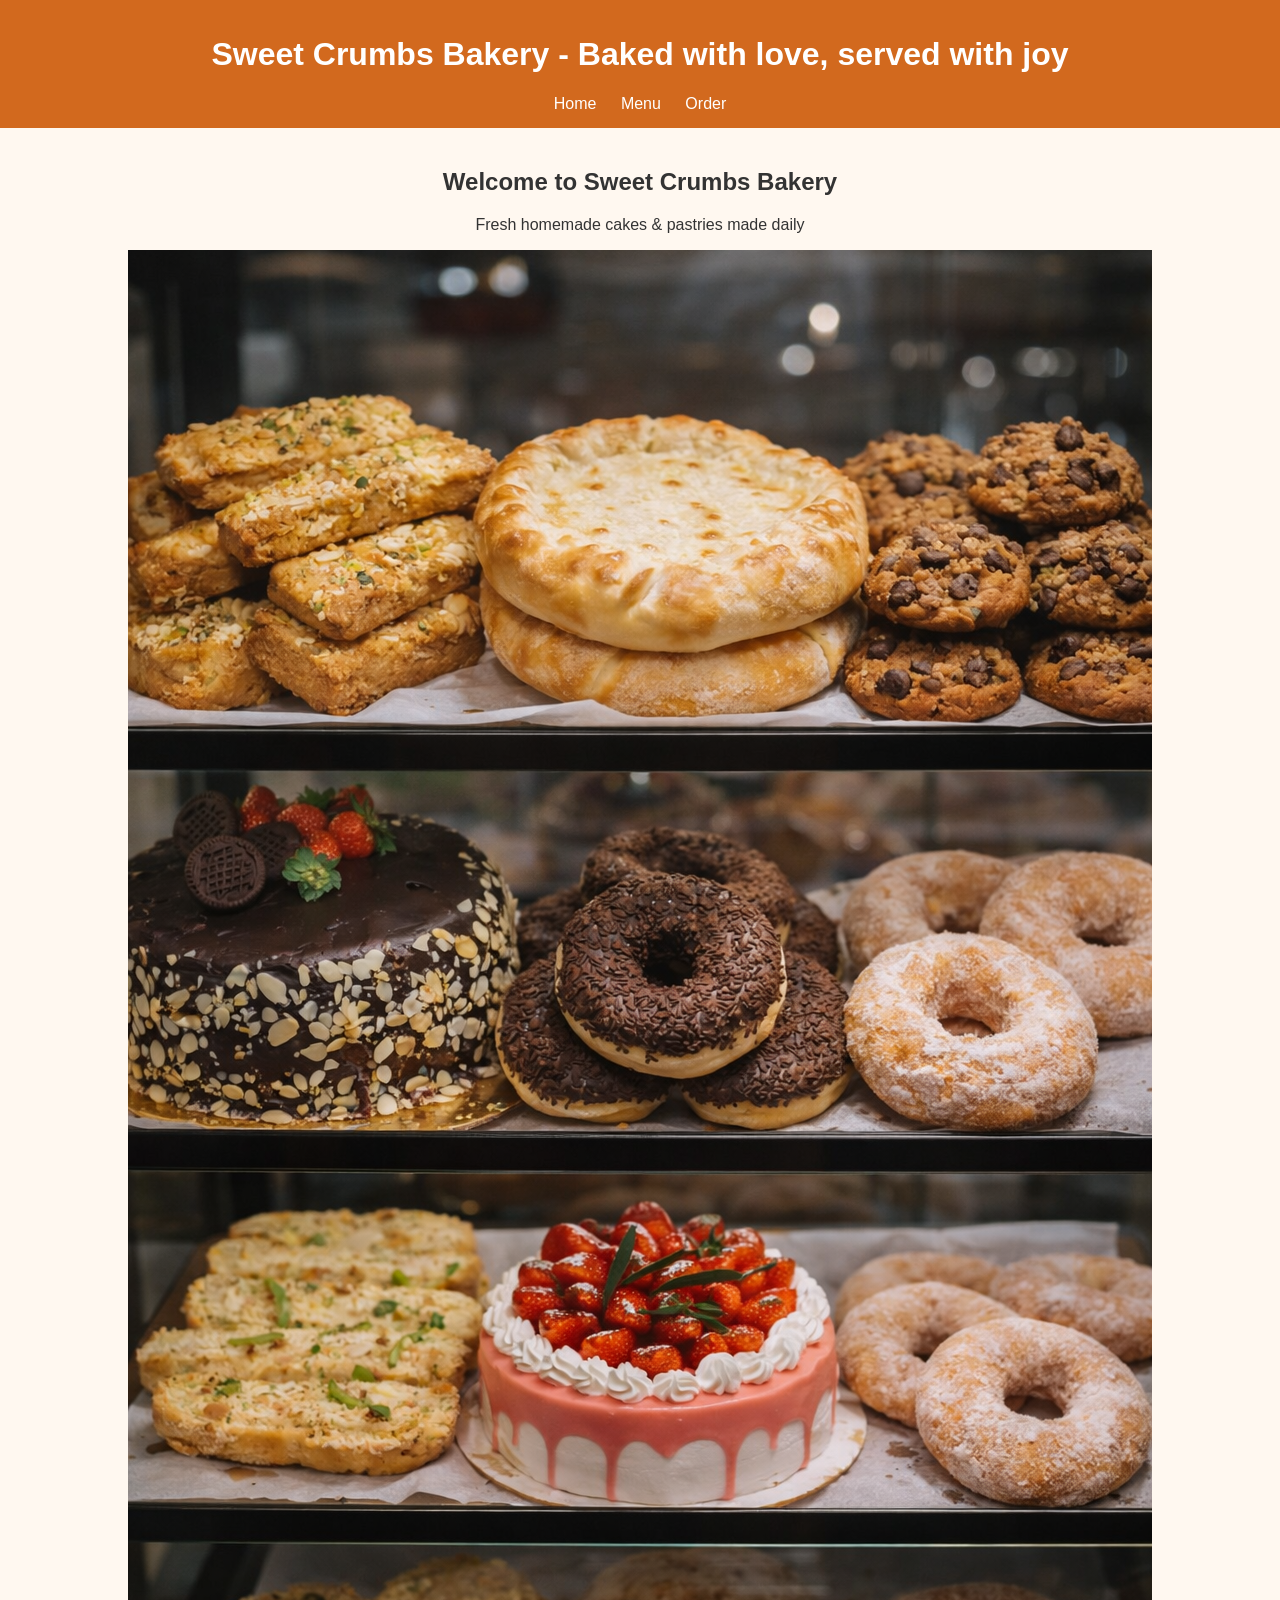
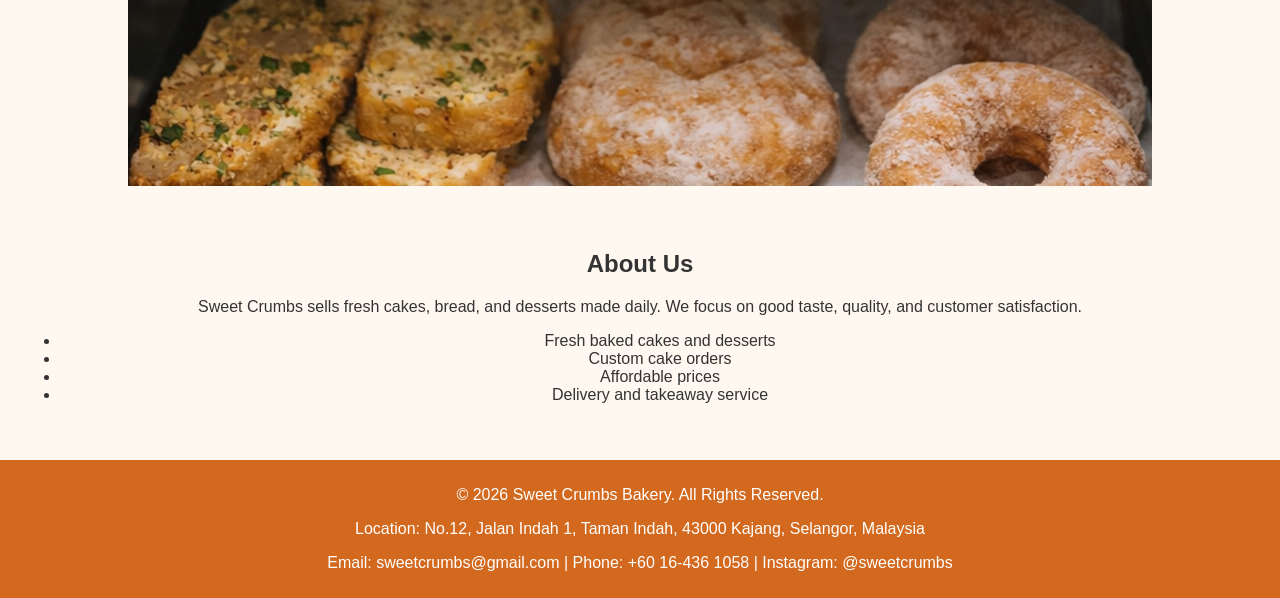
==== index.html @ 7f9d6456 "Initial commit - SweetCrumbsBakery project" ====
<!DOCTYPE html>
<html lang="en">
<head>
  <meta charset="UTF-8">
  <title>Sweet Crumbs Bakery</title>
  <link rel="stylesheet" href="style.css">
</head>
<body>
  <header>
    <h1>Sweet Crumbs Bakery - Baked with love, served with joy</h1>
    <nav>
      <a href="index.html">Home</a>
      <a href="menu.html">Menu</a>
      <a href="order.html">Order</a>
    </nav>
  </header>

  <section class="hero">
    <h2>Welcome to Sweet Crumbs Bakery</h2>
    <p>Fresh homemade cakes & pastries made daily</p>
    <img src="variety of breads.png" alt="Variety of bread">
  </section>

  <section class="about">
    <h2>About Us</h2>
    <p>Sweet Crumbs sells fresh cakes, bread, and desserts made daily. We focus on good taste, quality, and customer satisfaction.</p>
    <ul>
      <li>Fresh baked cakes and desserts</li>
      <li>Custom cake orders</li>
      <li>Affordable prices</li>
      <li>Delivery and takeaway service</li>
    </ul>
  </section>

  <footer>
    <p>&copy; 2026 Sweet Crumbs Bakery. All Rights Reserved.</p>
    <p>Location: No.12, Jalan Indah 1, Taman Indah, 43000 Kajang, Selangor, Malaysia</p>
    <p>Email: sweetcrumbs@gmail.com | Phone: +60 16-436 1058 | Instagram: @sweetcrumbs</p>
  </footer>
</body>
</html>
---- style.css ----
body {
  font-family: Arial, sans-serif;
  margin: 0;
  padding: 0;
  background: #fff8f0;
  color: #333;
}

header {
  background: #d2691e;
  color: white;
  padding: 15px;
  text-align: center;
}

nav a {
  margin: 0 10px;
  color: white;
  text-decoration: none;
}

nav a:hover {
  text-decoration: underline;
}

.hero, .about, .menu, .order-form {
  padding: 20px;
  text-align: center;
}

.item {
  display: inline-block;
  margin: 15px;
}

.item img {
  width: 150px;
  height: auto;
  border-radius: 8px;
}

footer {
  background: #d2691e;
  color: white;
  text-align: center;
  padding: 10px;
  margin-top: 20px;
}
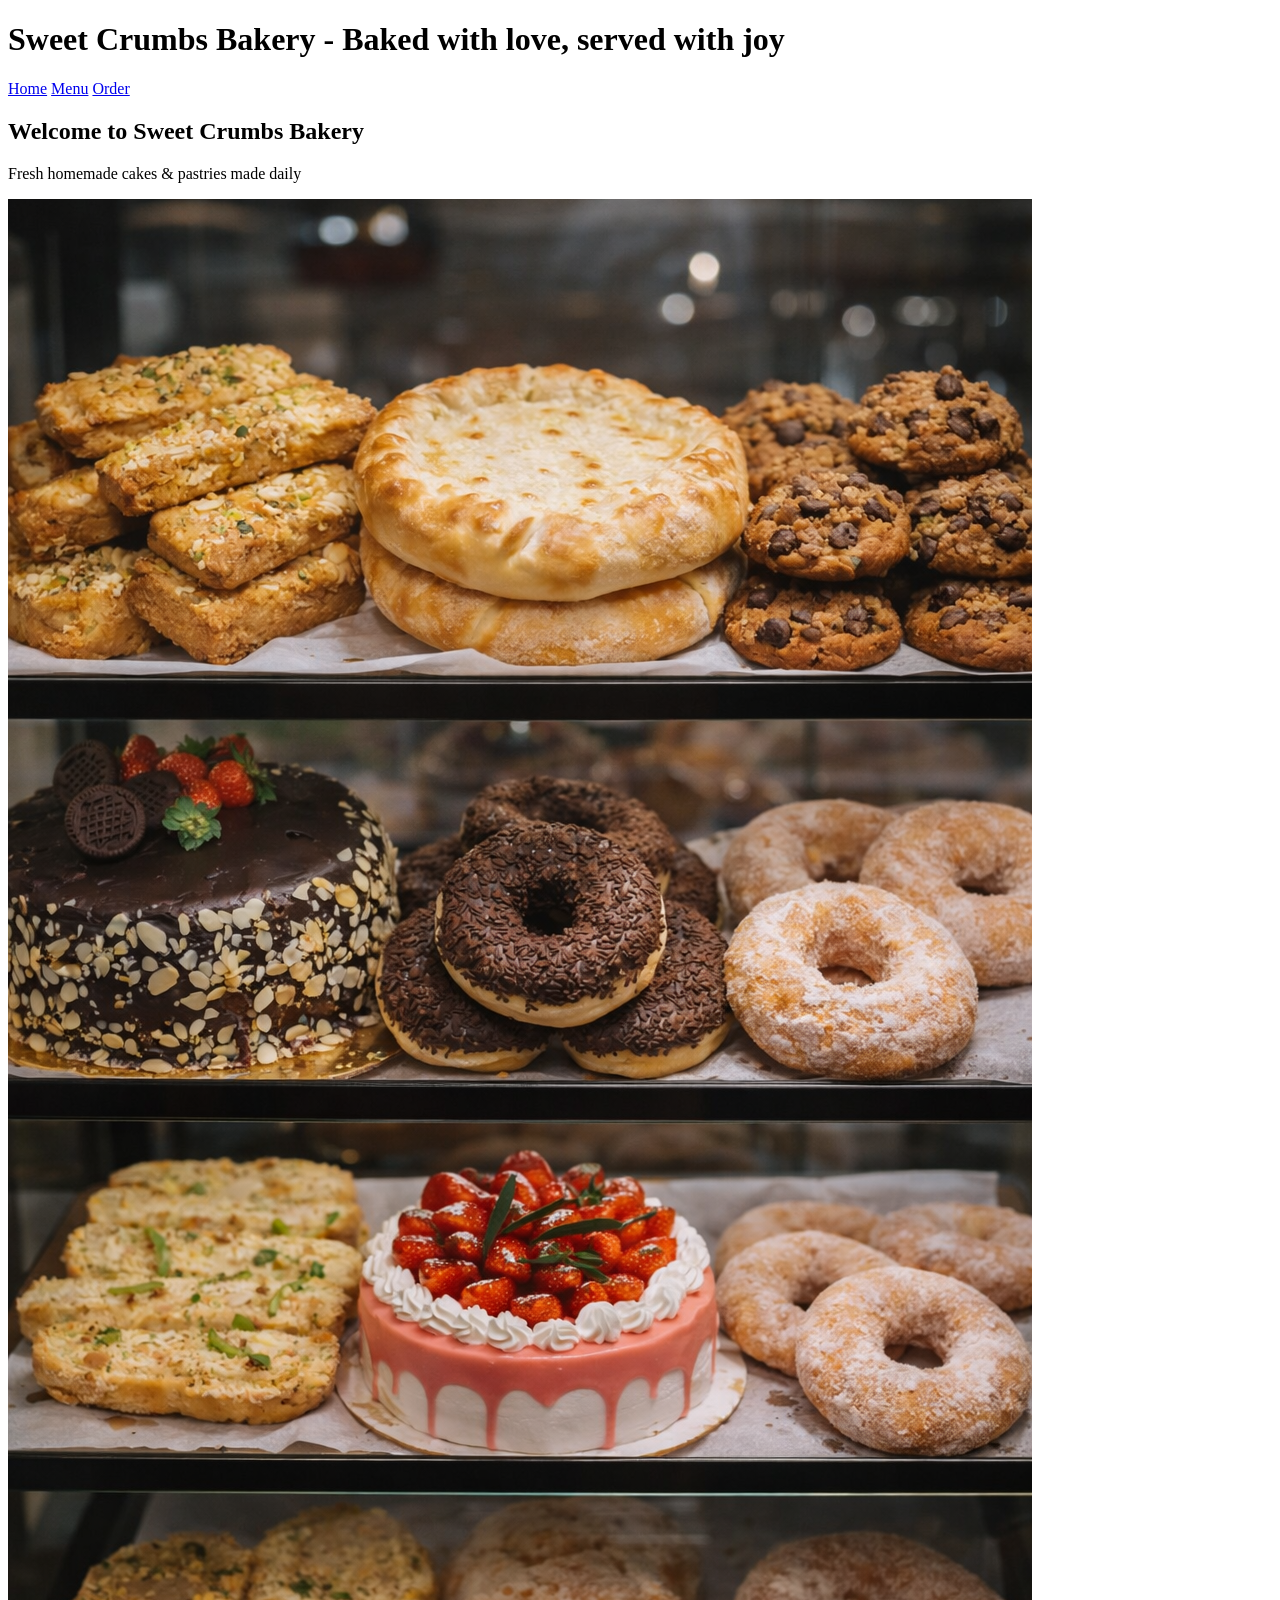
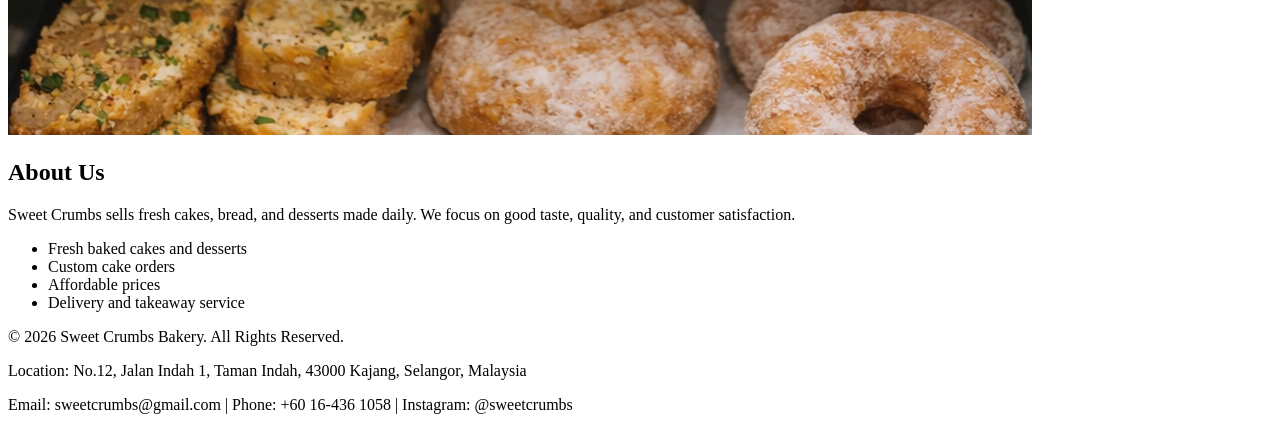
==== commit c63be074: "add classand update image paths" ====
--- a/index.html
+++ b/index.html
@@ -18,7 +18,7 @@
   <section class="hero">
     <h2>Welcome to Sweet Crumbs Bakery</h2>
     <p>Fresh homemade cakes & pastries made daily</p>
-    <img src="variety of breads.png" alt="Variety of bread">
+    <img src="image/variety of breads.png" alt="Variety of bread">
   </section>
 
   <section class="about">
--- a/style.css
+++ b/style.css
@@ -1,4 +1,4 @@
-body {
+.body-style {
   font-family: Arial, sans-serif;
   margin: 0;
   padding: 0;
@@ -6,40 +6,43 @@
   color: #333;
 }
 
-header {
+.header-style {
   background: #d2691e;
   color: white;
   padding: 15px;
   text-align: center;
 }
 
-nav a {
+.nav-link {
   margin: 0 10px;
   color: white;
   text-decoration: none;
 }
 
-nav a:hover {
+.nav-link:hover {
   text-decoration: underline;
 }
 
-.hero, .about, .menu, .order-form {
+.hero-section,
+.about-section,
+.menu-section,
+.order-form-section {
   padding: 20px;
   text-align: center;
 }
 
-.item {
+.item-card {
   display: inline-block;
   margin: 15px;
 }
 
-.item img {
+.item-card img {
   width: 150px;
   height: auto;
   border-radius: 8px;
 }
 
-footer {
+.footer-style {
   background: #d2691e;
   color: white;
   text-align: center;
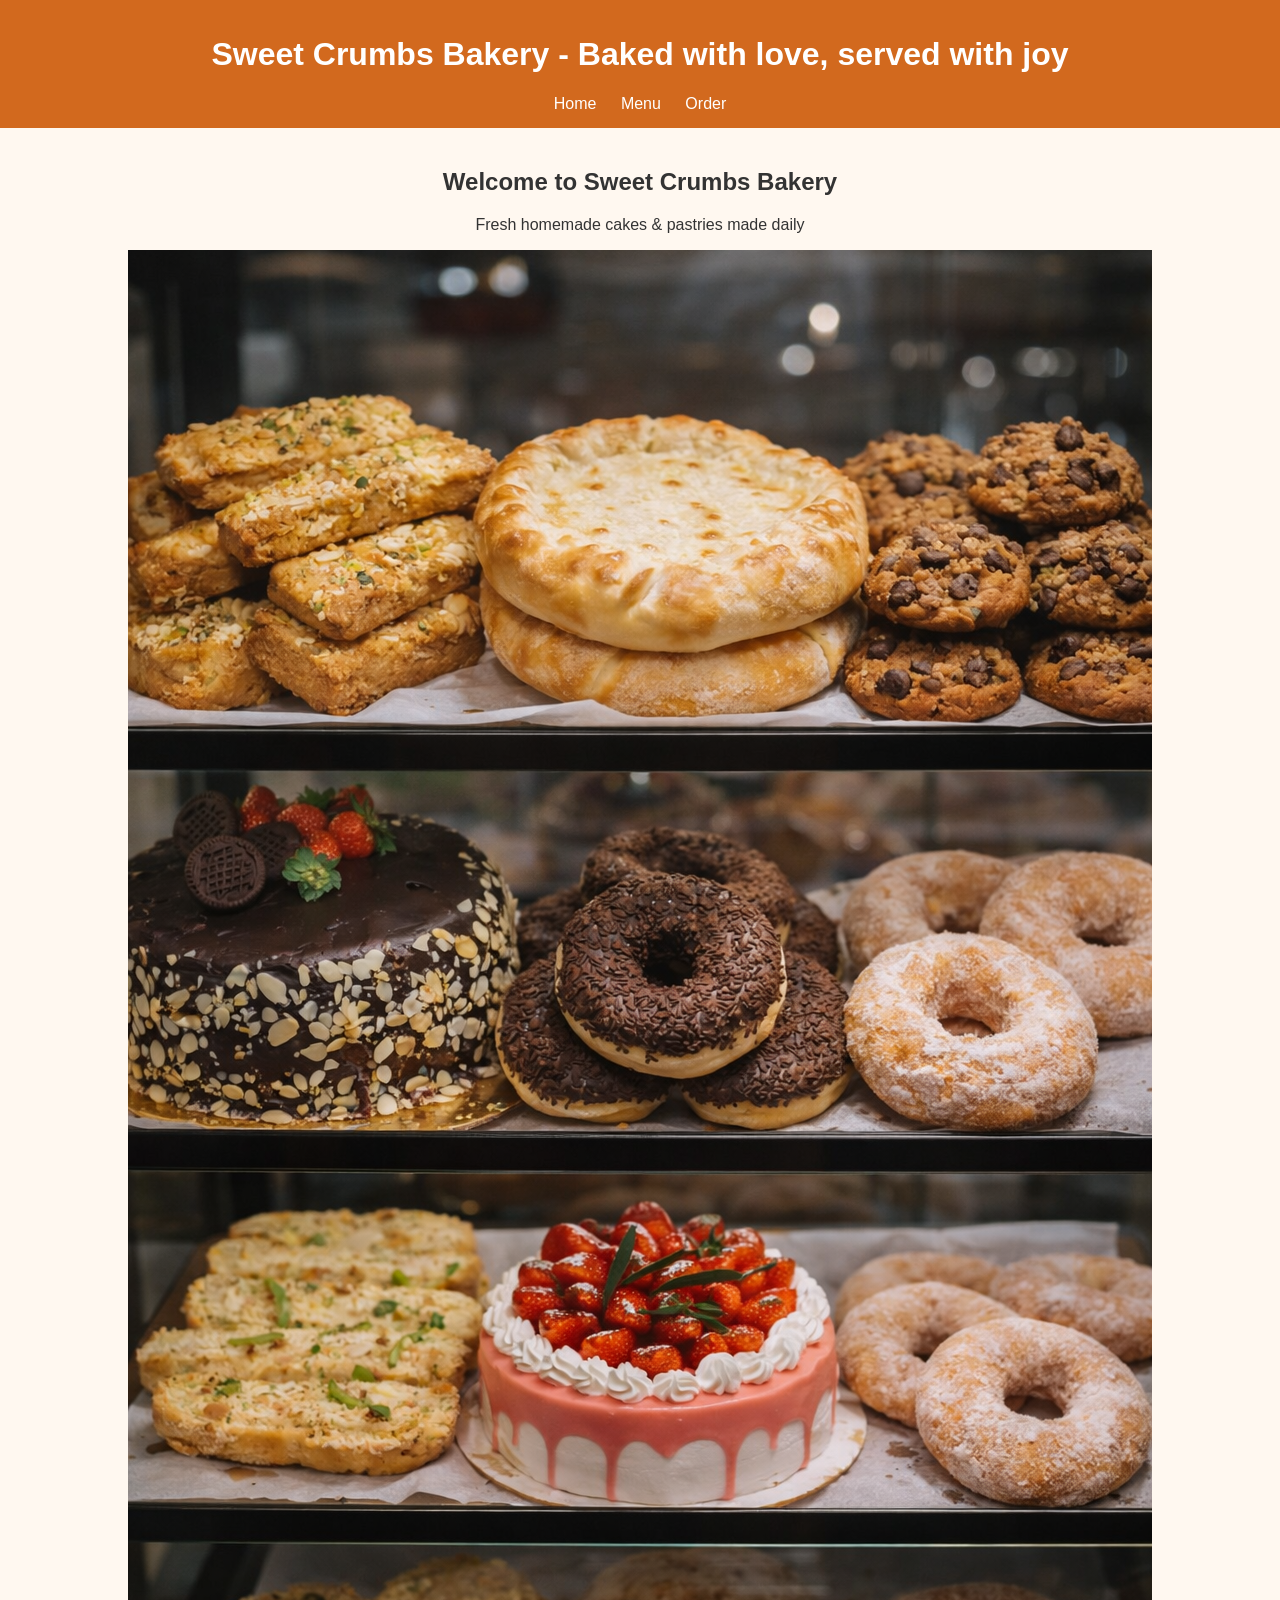
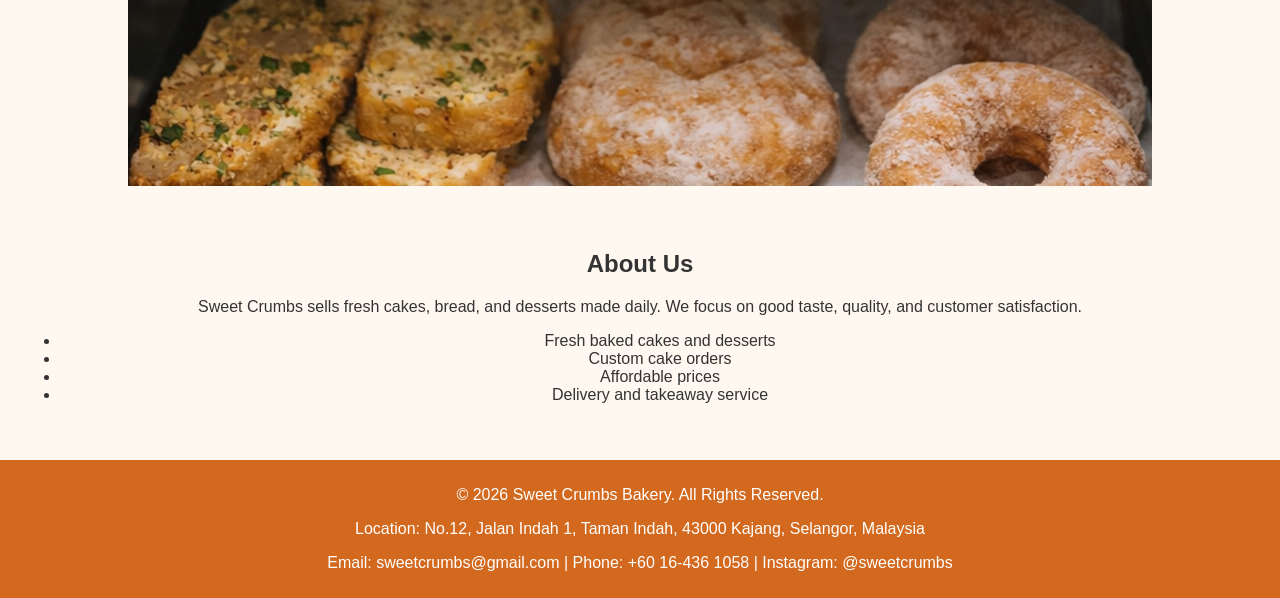
==== commit 98f62e85: "feat: restructure SweetCrumbsBakery website with class-based CSS - Moved all images into /images fol" ====
--- a/index.html
+++ b/index.html
@@ -5,37 +5,37 @@
   <title>Sweet Crumbs Bakery</title>
   <link rel="stylesheet" href="style.css">
 </head>
-<body>
-  <header>
-    <h1>Sweet Crumbs Bakery - Baked with love, served with joy</h1>
-    <nav>
-      <a href="index.html">Home</a>
-      <a href="menu.html">Menu</a>
-      <a href="order.html">Order</a>
+<body class="body-style">
+  <header class="header-style">
+    <h1 class="header-title">Sweet Crumbs Bakery - Baked with love, served with joy</h1>
+    <nav class="nav-style">
+      <a class="nav-link" href="index.html">Home</a>
+      <a class="nav-link" href="menu.html">Menu</a>
+      <a class="nav-link" href="order.html">Order</a>
     </nav>
   </header>
 
-  <section class="hero">
-    <h2>Welcome to Sweet Crumbs Bakery</h2>
-    <p>Fresh homemade cakes & pastries made daily</p>
-    <img src="image/variety of breads.png" alt="Variety of bread">
+  <section class="hero-section">
+    <h2 class="hero-title">Welcome to Sweet Crumbs Bakery</h2>
+    <p class="hero-text">Fresh homemade cakes & pastries made daily</p>
+    <img class="hero-img" src="image/variety of breads.png" alt="Variety of bread">
   </section>
 
-  <section class="about">
-    <h2>About Us</h2>
-    <p>Sweet Crumbs sells fresh cakes, bread, and desserts made daily. We focus on good taste, quality, and customer satisfaction.</p>
-    <ul>
-      <li>Fresh baked cakes and desserts</li>
-      <li>Custom cake orders</li>
-      <li>Affordable prices</li>
-      <li>Delivery and takeaway service</li>
+  <section class="about-section">
+    <h2 class="about-title">About Us</h2>
+    <p class="about-text">Sweet Crumbs sells fresh cakes, bread, and desserts made daily. We focus on good taste, quality, and customer satisfaction.</p>
+    <ul class="about-list">
+      <li class="about-item">Fresh baked cakes and desserts</li>
+      <li class="about-item">Custom cake orders</li>
+      <li class="about-item">Affordable prices</li>
+      <li class="about-item">Delivery and takeaway service</li>
     </ul>
   </section>
 
-  <footer>
-    <p>&copy; 2026 Sweet Crumbs Bakery. All Rights Reserved.</p>
-    <p>Location: No.12, Jalan Indah 1, Taman Indah, 43000 Kajang, Selangor, Malaysia</p>
-    <p>Email: sweetcrumbs@gmail.com | Phone: +60 16-436 1058 | Instagram: @sweetcrumbs</p>
+  <footer class="footer-style">
+    <p class="footer-text">&copy; 2026 Sweet Crumbs Bakery. All Rights Reserved.</p>
+    <p class="footer-text">Location: No.12, Jalan Indah 1, Taman Indah, 43000 Kajang, Selangor, Malaysia</p>
+    <p class="footer-text">Email: sweetcrumbs@gmail.com | Phone: +60 16-436 1058 | Instagram: @sweetcrumbs</p>
   </footer>
 </body>
 </html>
--- a/style.css
+++ b/style.css
@@ -48,4 +48,4 @@
   text-align: center;
   padding: 10px;
   margin-top: 20px;
-}
+}
